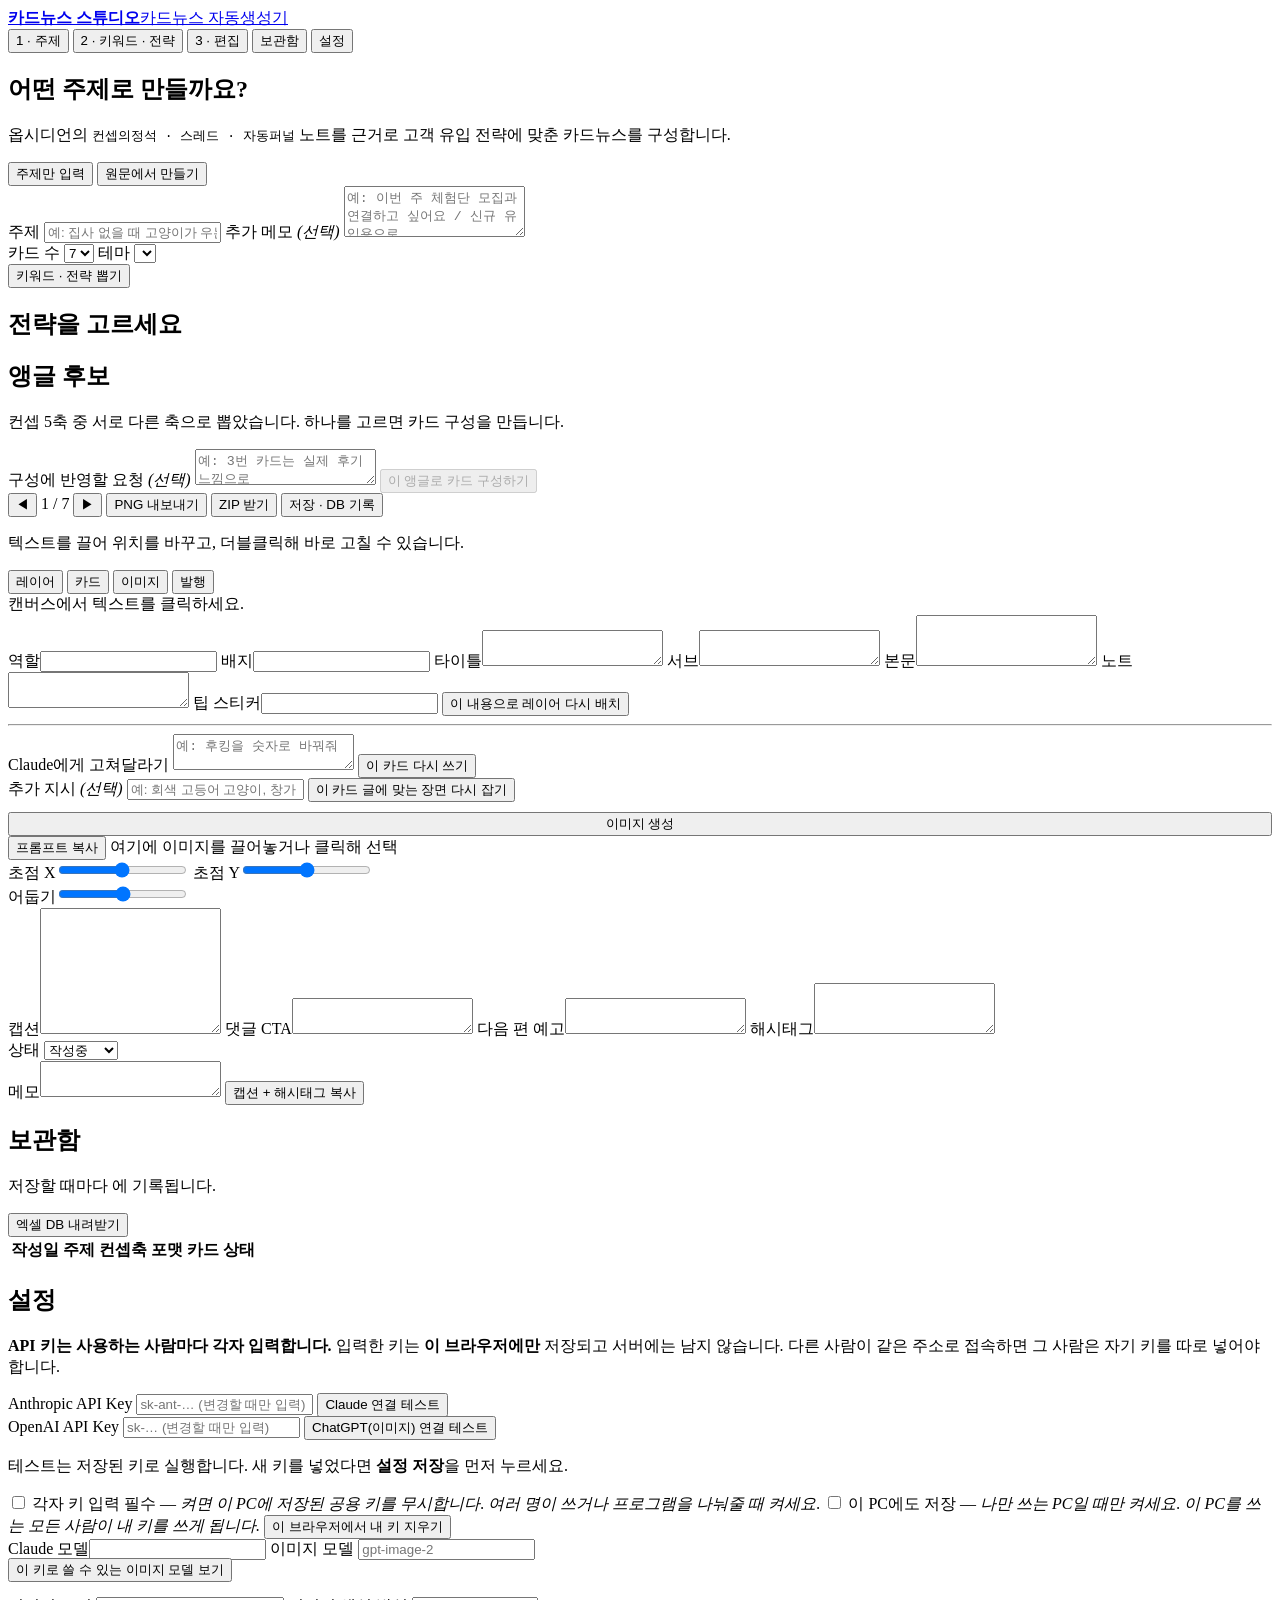
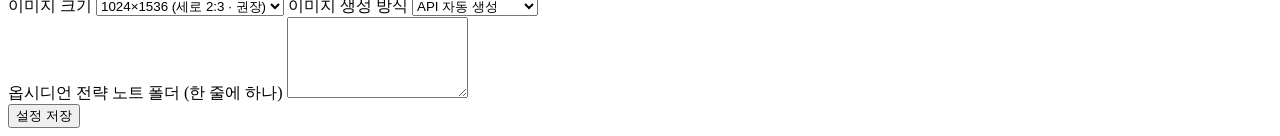
==== app/templates/index.html @ 9478b1fe "카드뉴스 스튜디오 — 로컬 웹앱 + 랜딩페이지 주제나 원문을 넣으면 전략·문구·이미지 초안을 만들고, 1080x1350 캔버스에서 편집한 뒤 PNG/ZIP과 엑셀 DB로 남기는 로" ====
<!doctype html>
<html lang="ko">
<head>
<meta charset="utf-8">
<meta name="viewport" content="width=device-width, initial-scale=1">
<title>카드뉴스 스튜디오</title>
<link rel="stylesheet" href="/static/card.css">
<link rel="stylesheet" href="/static/style.css">
</head>
<body>

<header class="topbar">
  <a class="logo" href="/cardnews-studio"><b>카드뉴스 스튜디오</b><span>카드뉴스 자동생성기</span></a>
  <nav class="tabs">
    <button class="tab active" data-view="create">1 · 주제</button>
    <button class="tab" data-view="angle">2 · 키워드 · 전략</button>
    <button class="tab" data-view="editor">3 · 편집</button>
    <button class="tab" data-view="library">보관함</button>
    <button class="tab" data-view="settings">설정</button>
  </nav>
  <div class="topbar-right">
    <span id="status" class="status"></span>
  </div>
</header>

<main>

<!-- ─────────────────────────── 1. 주제 -->
<section class="view active" id="view-create">
  <div class="pane narrow">
    <h1>어떤 주제로 만들까요?</h1>
    <p class="lead">
      옵시디언의 <code>컨셉의정석 · 스레드 · 자동퍼널</code> 노트를 근거로
      고객 유입 전략에 맞춘 카드뉴스를 구성합니다.
    </p>

    <div class="modeswitch">
      <button class="mode active" data-mode="topic">주제만 입력</button>
      <button class="mode" data-mode="source">원문에서 만들기</button>
    </div>

    <!-- 원문 입력 -->
    <div id="source-box" hidden>
      <label class="field">
        <span>MD 파일 / 블로그 글을 붙여넣으세요</span>
        <textarea id="source-text" rows="10"
          placeholder="블로그 글이나 .md 노트 내용을 통째로 붙여넣으세요. Claude가 요약하고 카드뉴스 주제를 뽑아줍니다."></textarea>
      </label>
      <div class="row">
        <label class="field">
          <span>출처 표시 <em>(선택)</em></span>
          <input id="source-origin" type="text" placeholder="예: 네이버 블로그 260810 / 상세페이지 기획안">
        </label>
        <label class="field small" style="flex:0 0 150px">
          <span>파일에서 불러오기</span>
          <label class="filebtn">
            <input type="file" id="source-file" accept=".md,.markdown,.txt,text/*" hidden>
            .md / .txt 열기
          </label>
        </label>
      </div>
      <div class="row">
        <button class="primary" id="btn-summarize" style="flex:1">원문 요약하고 주제 뽑기</button>
        <button class="ghost" id="btn-clear-source" style="flex:0 0 90px;margin:0">비우기</button>
      </div>
      <div id="source-meta" class="hint"></div>
      <div id="source-summary" class="summary" hidden></div>
    </div>

    <label class="field">
      <span>주제</span>
      <input id="topic" type="text" placeholder="예: 집사 없을 때 고양이가 우는 이유">
    </label>

    <label class="field">
      <span>추가 메모 <em>(선택)</em></span>
      <textarea id="topic-note" rows="3"
        placeholder="예: 이번 주 체험단 모집과 연결하고 싶어요 / 신규 유입용으로"></textarea>
    </label>

    <div class="row">
      <label class="field small">
        <span>카드 수</span>
        <select id="card-count">
          <option>5</option><option selected>7</option><option>9</option>
        </select>
      </label>
      <label class="field small">
        <span>테마</span>
        <select id="theme-key"></select>
      </label>
    </div>

    <button class="primary big" id="btn-keywords">키워드 · 전략 뽑기</button>
    <p class="hint" id="create-hint"></p>
  </div>
</section>

<!-- ─────────────────────────── 2. 키워드 · 앵글 -->
<section class="view" id="view-angle">
  <div class="pane">
    <h1>전략을 고르세요</h1>
    <div id="keyword-summary" class="summary"></div>
    <h2>앵글 후보</h2>
    <p class="lead small">컨셉 5축 중 서로 다른 축으로 뽑았습니다. 하나를 고르면 카드 구성을 만듭니다.</p>
    <div id="angles" class="angles"></div>
    <label class="field">
      <span>구성에 반영할 요청 <em>(선택)</em></span>
      <textarea id="compose-note" rows="2" placeholder="예: 3번 카드는 실제 후기 느낌으로"></textarea>
    </label>
    <button class="primary big" id="btn-compose" disabled>이 앵글로 카드 구성하기</button>
  </div>
</section>

<!-- ─────────────────────────── 3. 편집 -->
<section class="view" id="view-editor">
  <div class="editor">

    <aside class="filmstrip" id="filmstrip"></aside>

    <div class="canvas-wrap">
      <div class="canvas-tools">
        <button id="btn-prev">◀</button>
        <span id="card-label">1 / 7</span>
        <button id="btn-next">▶</button>
        <span class="spacer"></span>
        <button id="btn-export">PNG 내보내기</button>
        <button id="btn-download">ZIP 받기</button>
        <button class="primary" id="btn-save">저장 · DB 기록</button>
      </div>
      <div class="canvas-scroll">
        <div class="canvas-scaler" id="scaler">
          <div id="stage"></div>
        </div>
      </div>
      <p class="hint">텍스트를 끌어 위치를 바꾸고, 더블클릭해 바로 고칠 수 있습니다.</p>
    </div>

    <aside class="inspector">
      <div class="insp-tabs">
        <button class="itab active" data-panel="layer">레이어</button>
        <button class="itab" data-panel="card">카드</button>
        <button class="itab" data-panel="image">이미지</button>
        <button class="itab" data-panel="post">발행</button>
      </div>

      <div class="ipanel active" id="panel-layer">
        <div id="layer-empty" class="empty">캔버스에서 텍스트를 클릭하세요.</div>
        <div id="layer-form" hidden>
          <label class="field"><span>내용</span><textarea id="l-text" rows="4"></textarea></label>
          <div class="row">
            <label class="field small"><span>X %</span><input id="l-x" type="number" step="0.5"></label>
            <label class="field small"><span>Y %</span><input id="l-y" type="number" step="0.5"></label>
            <label class="field small"><span>폭 %</span><input id="l-w" type="number" step="1"></label>
          </div>
          <div class="row">
            <label class="field small"><span>크기</span><input id="l-size" type="number" step="1"></label>
            <label class="field small"><span>굵기</span>
              <select id="l-weight"><option>400</option><option>500</option><option>600</option><option>700</option><option>800</option><option>900</option></select>
            </label>
            <label class="field small"><span>행간</span><input id="l-lh" type="number" step="0.05"></label>
          </div>
          <div class="row">
            <label class="field small"><span>정렬</span>
              <select id="l-align"><option value="left">왼쪽</option><option value="center">가운데</option><option value="right">오른쪽</option></select>
            </label>
            <label class="field small"><span>색</span><input id="l-color" type="color"></label>
          </div>
          <button class="danger ghost" id="btn-del-layer">이 레이어 삭제</button>
        </div>
      </div>

      <div class="ipanel" id="panel-card">
        <label class="field"><span>역할</span><input id="c-role" type="text" readonly></label>
        <label class="field"><span>배지</span><input id="c-badge" type="text"></label>
        <label class="field"><span>타이틀</span><textarea id="c-title" rows="2"></textarea></label>
        <label class="field"><span>서브</span><textarea id="c-subtitle" rows="2"></textarea></label>
        <label class="field"><span>본문</span><textarea id="c-body" rows="3"></textarea></label>
        <label class="field"><span>노트</span><textarea id="c-note" rows="2"></textarea></label>
        <label class="field"><span>팁 스티커</span><input id="c-tip" type="text"></label>
        <button class="ghost" id="btn-relayout">이 내용으로 레이어 다시 배치</button>
        <hr>
        <label class="field"><span>Claude에게 고쳐달라기</span>
          <textarea id="c-instruction" rows="2" placeholder="예: 후킹을 숫자로 바꿔줘"></textarea>
        </label>
        <button class="ghost" id="btn-rewrite">이 카드 다시 쓰기</button>
      </div>

      <div class="ipanel" id="panel-image">
        <div class="thumb" id="img-thumb"></div>
        <label class="field"><span>추가 지시 <em>(선택)</em></span>
          <input id="img-extra" type="text" placeholder="예: 회색 고등어 고양이, 창가">
        </label>
        <button class="ghost" id="btn-refine-prompt" style="margin-top:0">
          이 카드 글에 맞는 장면 다시 잡기
        </button>
        <div id="scene-note" class="hint"></div>
        <button class="primary" id="btn-gen-image" style="width:100%;margin-top:10px">
          이미지 생성
        </button>
        <button class="ghost" id="btn-copy-prompt">프롬프트 복사</button>
        <label class="drop" id="img-drop">
          <input type="file" id="img-file" accept="image/*" hidden>
          여기에 이미지를 끌어놓거나 클릭해 선택
        </label>
        <div class="row">
          <label class="field small"><span>초점 X</span><input id="img-fx" type="range" min="0" max="1" step="0.01"></label>
          <label class="field small"><span>초점 Y</span><input id="img-fy" type="range" min="0" max="1" step="0.01"></label>
        </div>
        <label class="field"><span>어둡기</span><input id="img-overlay" type="range" min="0" max="1" step="0.05"></label>
      </div>

      <div class="ipanel" id="panel-post">
        <div id="strategy-box" class="summary small"></div>
        <label class="field"><span>캡션</span><textarea id="p-caption" rows="8"></textarea></label>
        <label class="field"><span>댓글 CTA</span><textarea id="p-cta" rows="2"></textarea></label>
        <label class="field"><span>다음 편 예고</span><textarea id="p-teaser" rows="2"></textarea></label>
        <label class="field"><span>해시태그</span><textarea id="p-tags" rows="3"></textarea></label>
        <div class="row">
          <label class="field small"><span>상태</span>
            <select id="p-status">
              <option>작성중</option><option>검토</option><option>내보냄</option><option>발행완료</option>
            </select>
          </label>
        </div>
        <label class="field"><span>메모</span><textarea id="p-memo" rows="2"></textarea></label>
        <button class="ghost" id="btn-copy-caption">캡션 + 해시태그 복사</button>
      </div>
    </aside>
  </div>
</section>

<!-- ─────────────────────────── 보관함 -->
<section class="view" id="view-library">
  <div class="pane">
    <h1>보관함</h1>
    <p class="lead small">저장할 때마다 <code id="db-path"></code> 에 기록됩니다.</p>
    <button class="ghost" id="btn-open-db">엑셀 DB 내려받기</button>
    <table class="lib">
      <thead><tr>
        <th>작성일</th><th>주제</th><th>컨셉축</th><th>포맷</th><th>카드</th><th>상태</th><th></th>
      </tr></thead>
      <tbody id="lib-body"></tbody>
    </table>
  </div>
</section>

<!-- ─────────────────────────── 설정 -->
<section class="view" id="view-settings">
  <div class="pane narrow">
    <h1>설정</h1>
    <p class="lead small">
      <b>API 키는 사용하는 사람마다 각자 입력합니다.</b>
      입력한 키는 <b>이 브라우저에만</b> 저장되고 서버에는 남지 않습니다.
      다른 사람이 같은 주소로 접속하면 그 사람은 자기 키를 따로 넣어야 합니다.
    </p>
    <label class="field"><span>Anthropic API Key <em id="k-anthropic"></em></span>
      <input id="s-anthropic" type="password" placeholder="sk-ant-… (변경할 때만 입력)">
    </label>
    <button class="ghost" id="btn-test-anthropic" style="margin-top:-6px">Claude 연결 테스트</button>
    <div id="r-anthropic" class="hint"></div>

    <label class="field" style="margin-top:18px"><span>OpenAI API Key <em id="k-openai"></em></span>
      <input id="s-openai" type="password" placeholder="sk-… (변경할 때만 입력)">
    </label>
    <button class="ghost" id="btn-test-openai" style="margin-top:-6px">ChatGPT(이미지) 연결 테스트</button>
    <div id="r-openai" class="hint"></div>
    <p class="hint">테스트는 저장된 키로 실행합니다. 새 키를 넣었다면 <b>설정 저장</b>을 먼저 누르세요.</p>

    <label class="checkline">
      <input type="checkbox" id="s-require">
      <span>각자 키 입력 필수 — <em>켜면 이 PC에 저장된 공용 키를 무시합니다. 여러 명이 쓰거나 프로그램을 나눠줄 때 켜세요.</em></span>
    </label>

    <label class="checkline">
      <input type="checkbox" id="s-share">
      <span>이 PC에도 저장 — <em>나만 쓰는 PC일 때만 켜세요. 이 PC를 쓰는 모든 사람이 내 키를 쓰게 됩니다.</em></span>
    </label>
    <button class="danger ghost" id="btn-forget-keys">이 브라우저에서 내 키 지우기</button>
    <div class="row">
      <label class="field"><span>Claude 모델</span><input id="s-model" type="text"></label>
      <label class="field"><span>이미지 모델</span>
        <input id="s-imodel" type="text" list="imodel-list" placeholder="gpt-image-2">
        <datalist id="imodel-list"></datalist>
      </label>
    </div>
    <button class="ghost" id="btn-list-models" style="margin-top:-6px">
      이 키로 쓸 수 있는 이미지 모델 보기
    </button>
    <div id="imodel-status" class="hint"></div>
    <div class="row" style="margin-top:14px">
      <label class="field"><span>이미지 크기</span>
        <select id="s-isize">
          <option value="1024x1536">1024×1536 (세로 2:3 · 권장)</option>
          <option value="1024x1024">1024×1024 (정사각)</option>
          <option value="1536x1024">1536×1024 (가로)</option>
          <option value="auto">auto (모델이 결정)</option>
        </select>
      </label>
      <label class="field"><span>이미지 생성 방식</span>
        <select id="s-imode"><option value="api">API 자동 생성</option><option value="manual">프롬프트만 (수동)</option></select>
      </label>
    </div>
    <label class="field"><span>옵시디언 전략 노트 폴더 (한 줄에 하나)</span>
      <textarea id="s-dirs" rows="5"></textarea>
    </label>
    <div id="dirs-status" class="hint"></div>
    <button class="primary" id="btn-save-settings">설정 저장</button>
  </div>
</section>

</main>

<script type="module" src="/static/app.js"></script>
</body>
</html>
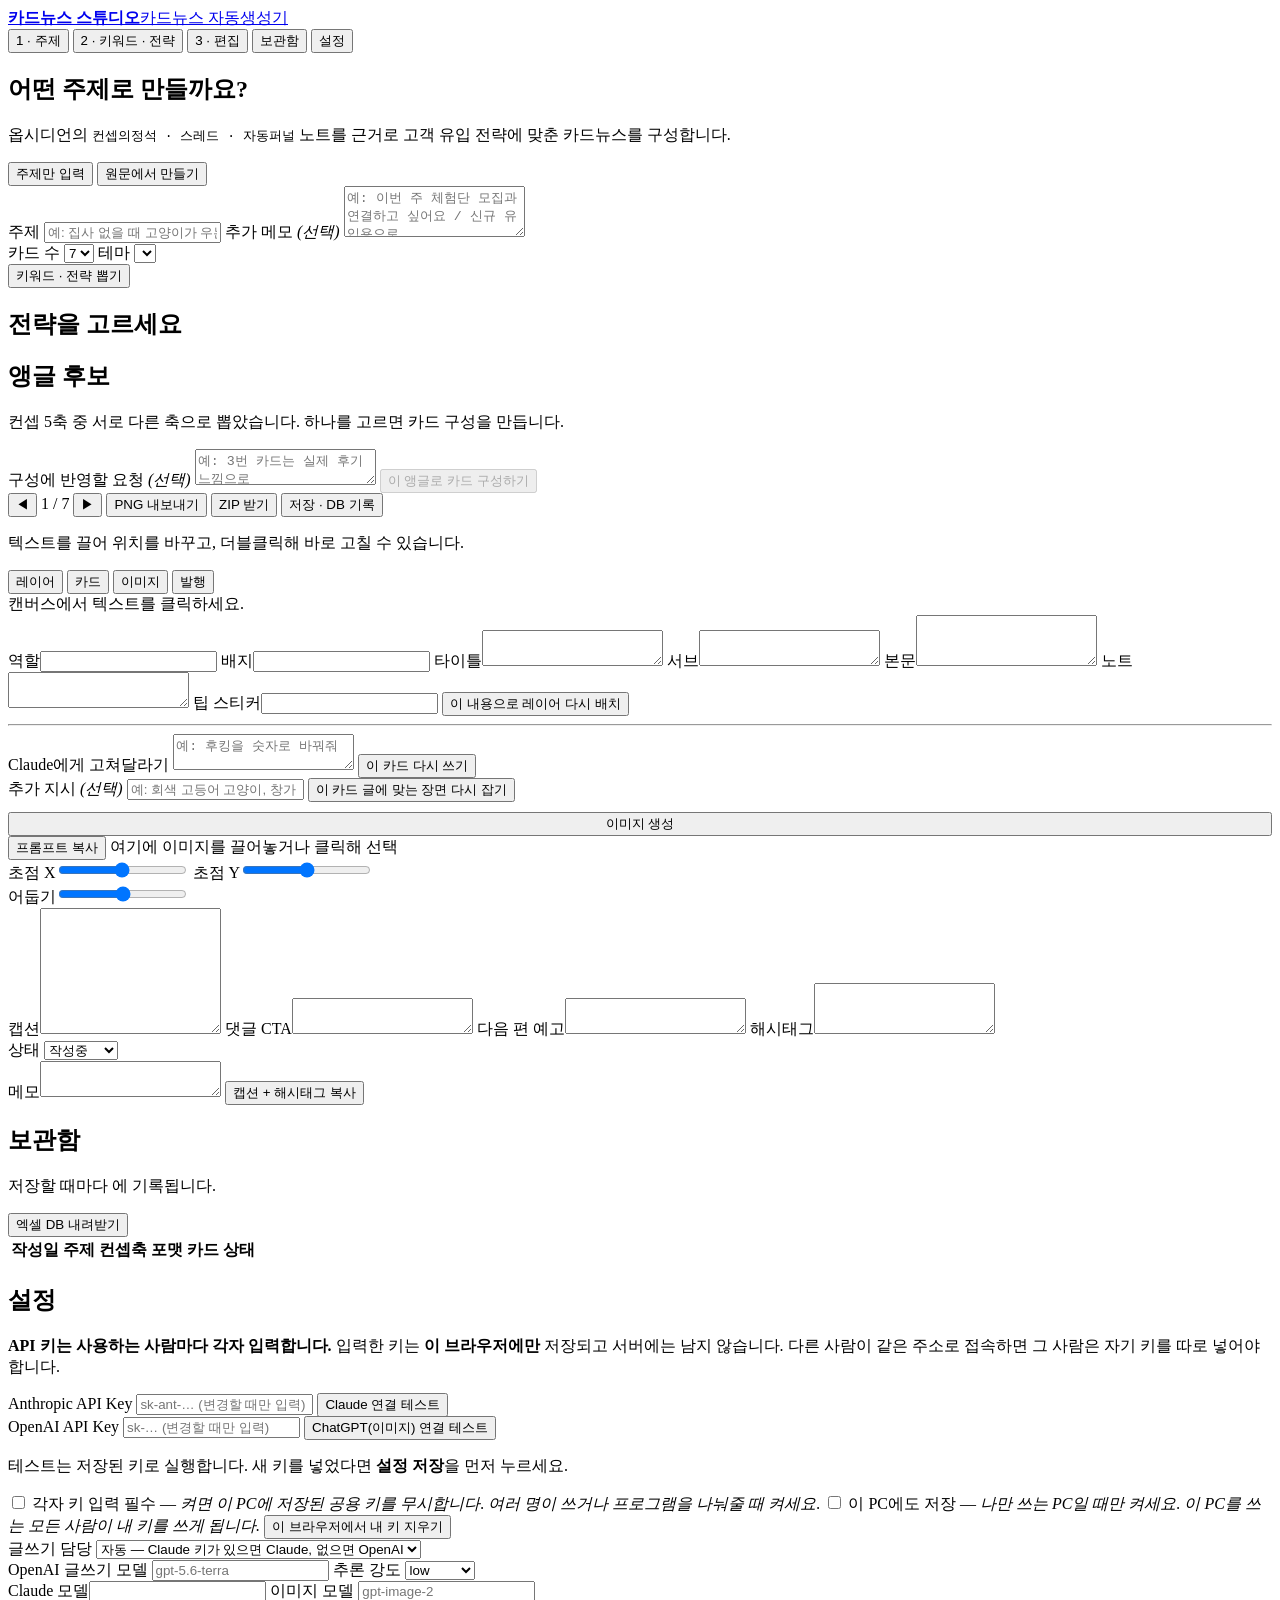
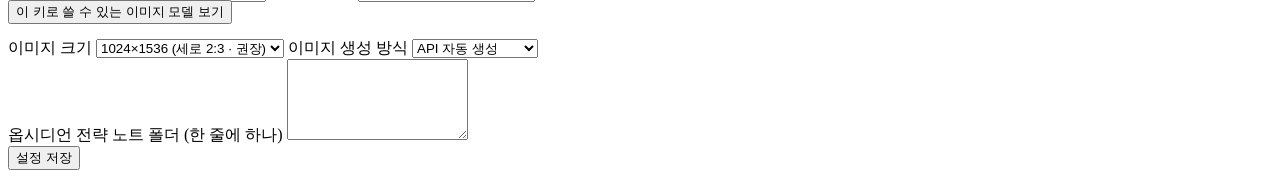
==== commit 1dd6a81e: "슬라이드 상세 페이지 + OpenAI 글쓰기 폴백 랜딩: 기능·사용 흐름·FAQ 를 스크롤 앵커에서 옆으로 밀려 들어오는 별도 화면으로 바꿨다. 주소(#/features)에 남겨 " ====
--- a/app/templates/index.html
+++ b/app/templates/index.html
@@ -277,6 +277,26 @@
       <span>이 PC에도 저장 — <em>나만 쓰는 PC일 때만 켜세요. 이 PC를 쓰는 모든 사람이 내 키를 쓰게 됩니다.</em></span>
     </label>
     <button class="danger ghost" id="btn-forget-keys">이 브라우저에서 내 키 지우기</button>
+    <div class="field">
+      <span>글쓰기 담당 <em id="text-active"></em></span>
+      <select id="s-provider">
+        <option value="auto">자동 — Claude 키가 있으면 Claude, 없으면 OpenAI</option>
+        <option value="anthropic">Claude 만 사용</option>
+        <option value="openai">OpenAI 만 사용</option>
+      </select>
+    </div>
+    <div class="row">
+      <label class="field"><span>OpenAI 글쓰기 모델</span>
+        <input id="s-otext" type="text" placeholder="gpt-5.6-terra"></label>
+      <label class="field small" style="flex:0 0 130px"><span>추론 강도</span>
+        <select id="s-oeffort">
+          <option value="low">low</option>
+          <option value="medium">medium</option>
+          <option value="high">high</option>
+        </select>
+      </label>
+    </div>
+
     <div class="row">
       <label class="field"><span>Claude 모델</span><input id="s-model" type="text"></label>
       <label class="field"><span>이미지 모델</span>
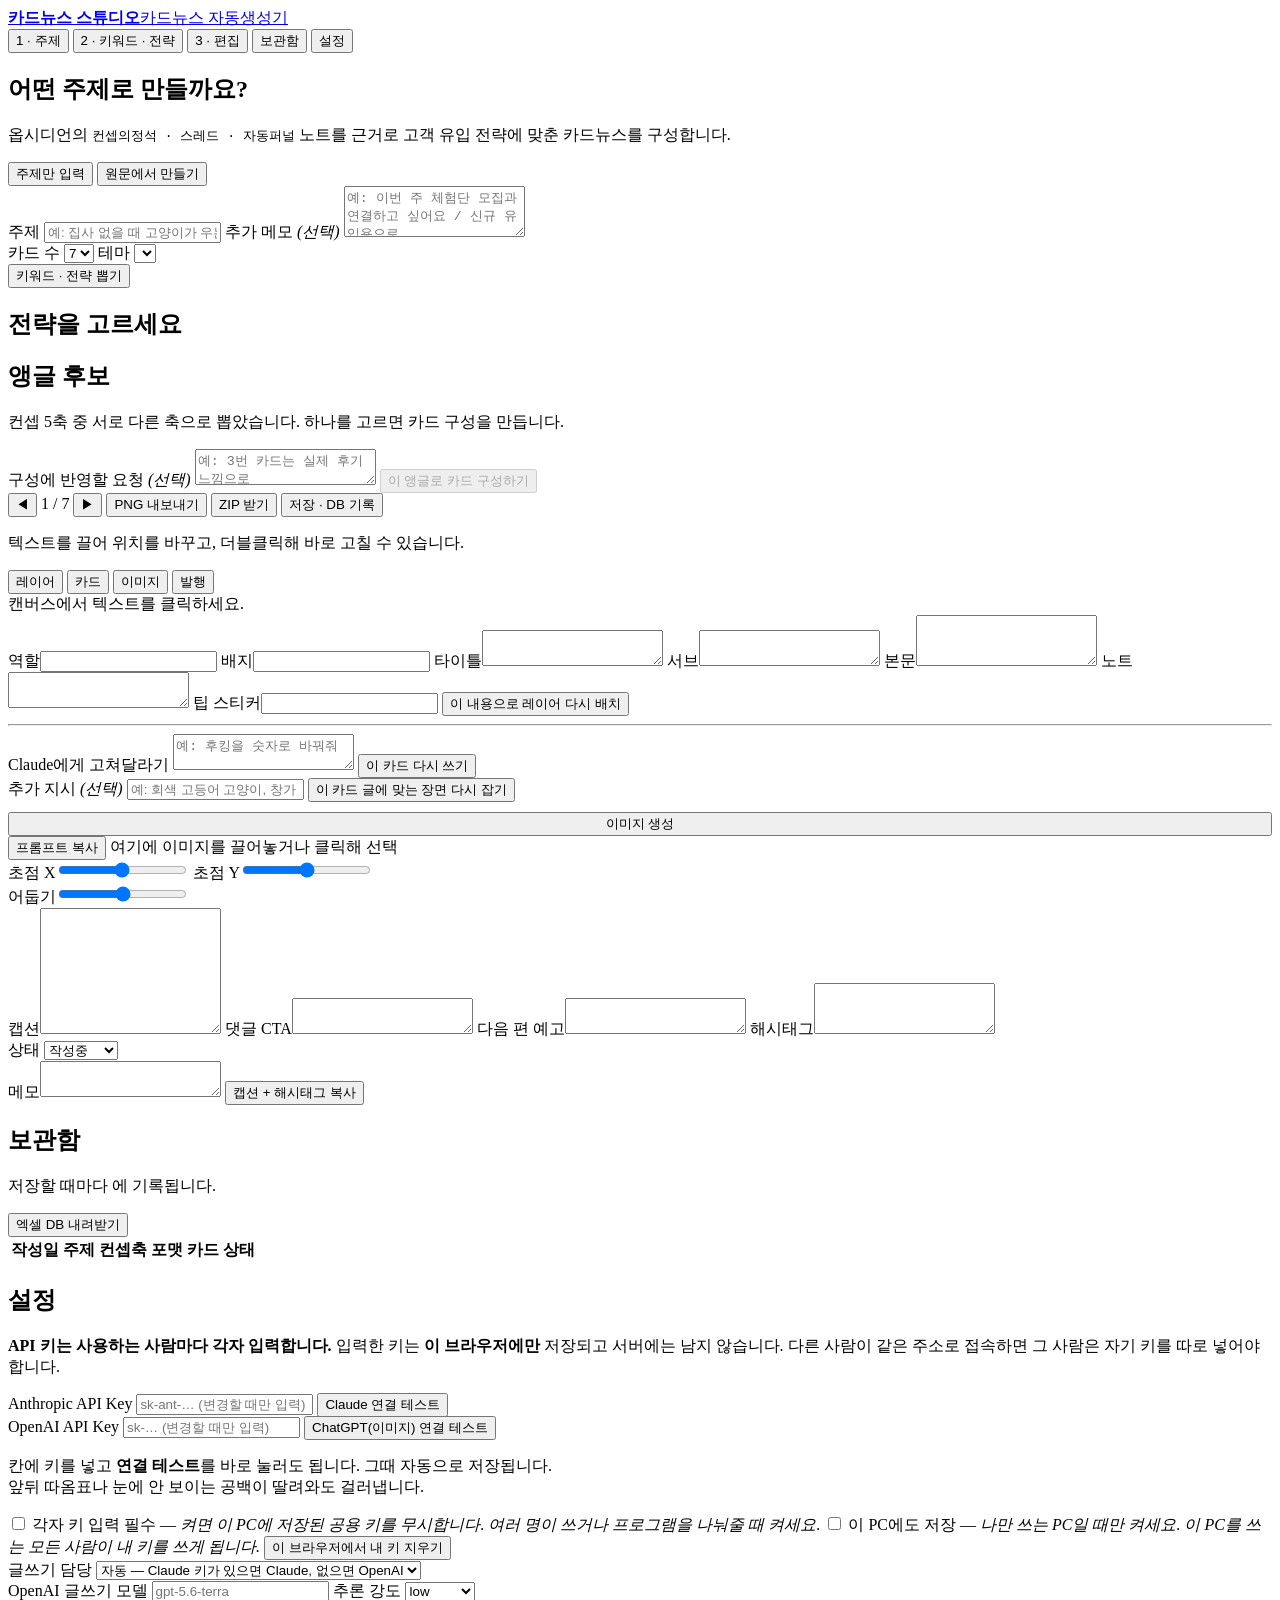
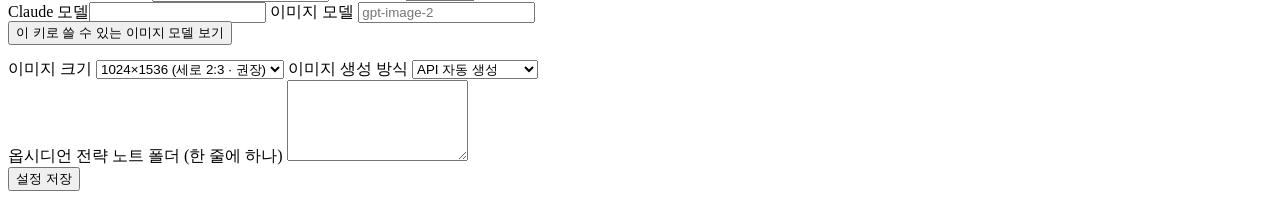
==== commit ba5d90bc: "API 키 입력이 안 먹히는 문제 네 가지 사람이 하는 대로(붙여넣기·Enter·바로 테스트) 밟아 보니 네 군데서 막혔다.  1) 붙여넣고 곧장 '연결 테스트'를 누르면 "Ant" ====
--- a/app/templates/index.html
+++ b/app/templates/index.html
@@ -265,7 +265,7 @@
     </label>
     <button class="ghost" id="btn-test-openai" style="margin-top:-6px">ChatGPT(이미지) 연결 테스트</button>
     <div id="r-openai" class="hint"></div>
-    <p class="hint">테스트는 저장된 키로 실행합니다. 새 키를 넣었다면 <b>설정 저장</b>을 먼저 누르세요.</p>
+    <p class="hint">칸에 키를 넣고 <b>연결 테스트</b>를 바로 눌러도 됩니다. 그때 자동으로 저장됩니다.<br>앞뒤 따옴표나 눈에 안 보이는 공백이 딸려와도 걸러냅니다.</p>
 
     <label class="checkline">
       <input type="checkbox" id="s-require">
